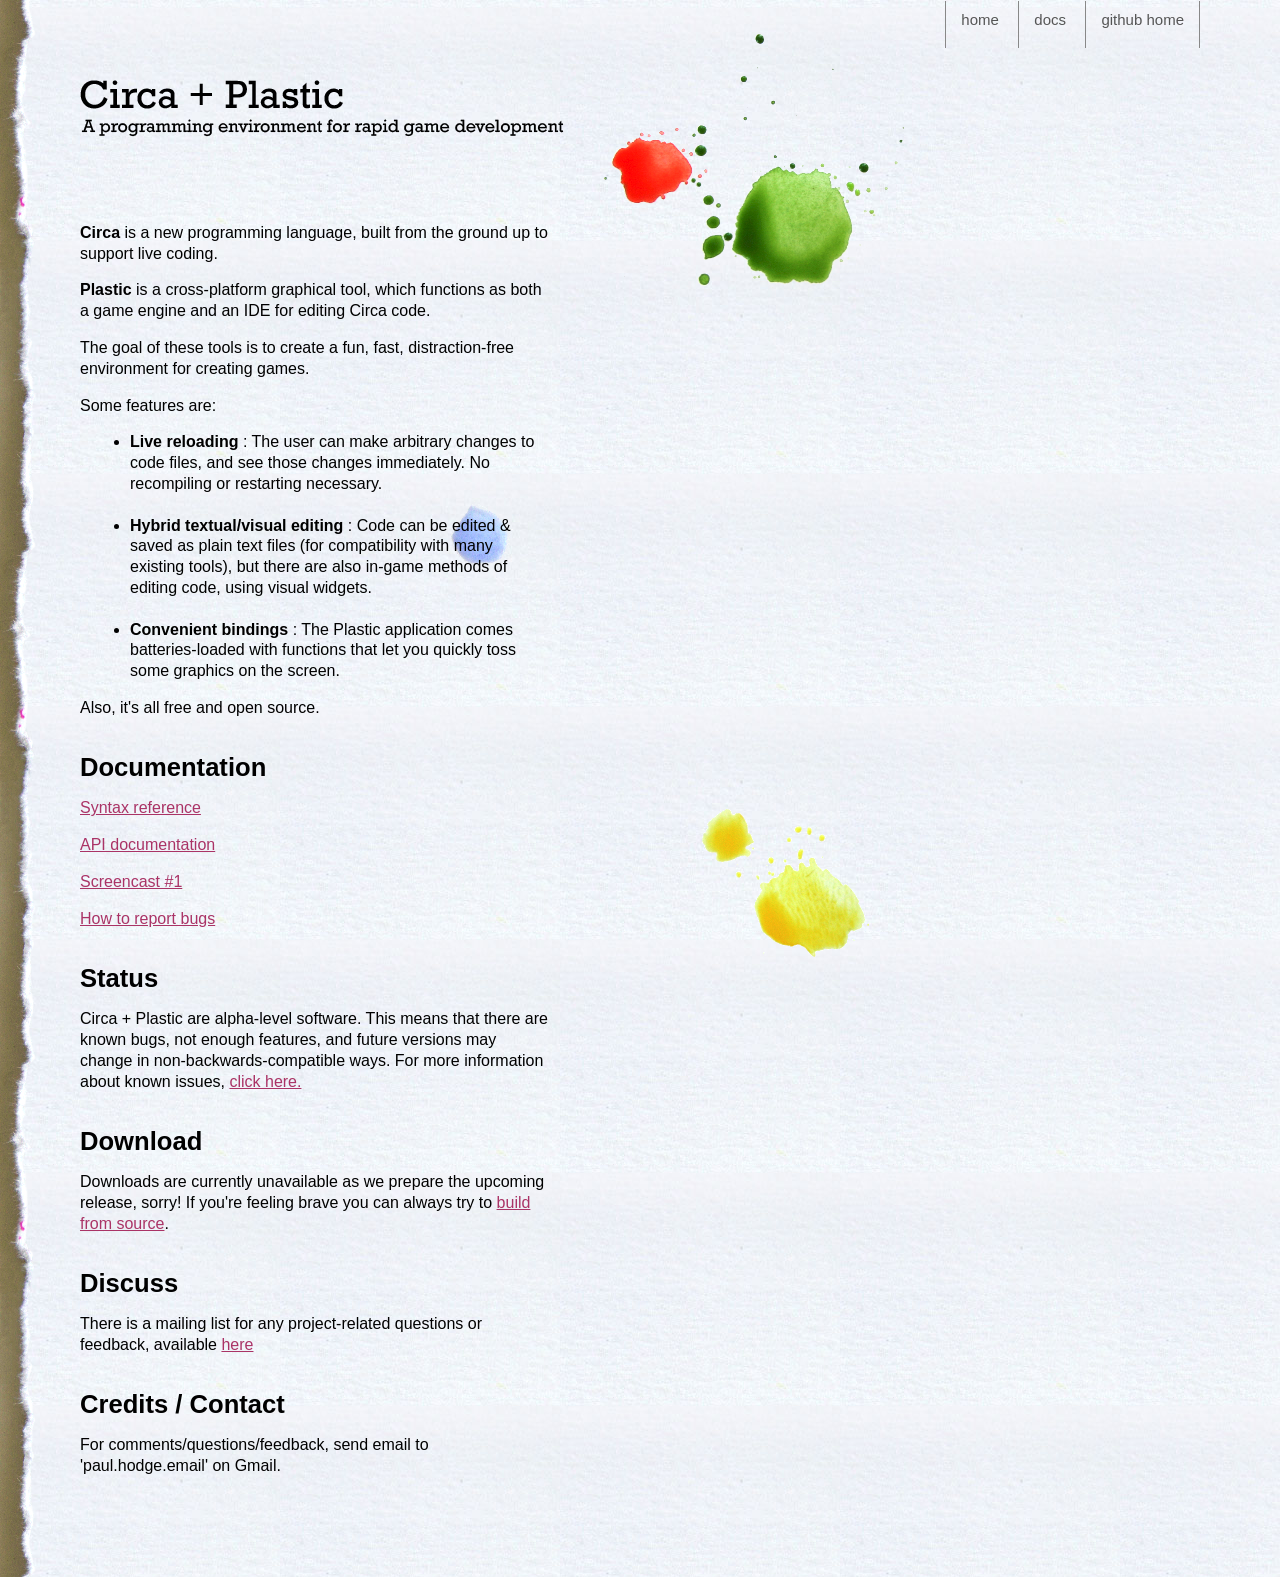
==== index.html @ 9f0190c7 "Latest web page" ====
<!DOCTYPE html PUBLIC "-//W3C//DTD XHTML 1.0 Strict//EN"
"http://www.w3.org/TR/xhtml1/DTD/xhtml1-strict.dtd">

<html xmlns="http://www.w3.org/1999/xhtml" xml:lang="en" lang="en-us">
<head>
   <meta http-equiv="content-type" content="text/html; charset=utf-8" />
   <title>Circa + Plastic</title>
   <meta name="author" content="Paul Hodge" />
 
   <!-- Homepage CSS -->
   <link rel="stylesheet" href="css/default.css" type="text/css" />
</head>

<body>

<!-- Enclose everything in a 2nd div, to get the repeating ripped paper on the left -->
<div id="_body">

<!-- Floating paint splotches -->
<div id="paint_splotches">
    <img style="position:absolute; top:30px; left:600px" src="images/red_green_splotch.png" />
    <img style="position:absolute; top:500px; left:450px" src="images/blue_dot.png" />
    <img style="position:absolute; top:800px; left:700px" src="images/yellow_splotch.png" />
</div>

<!-- Navigation panel -->
<div id="navigation_panel">
    <span><a href="index.html">home</a></span>
    <span><a href="docs/index.html">docs</a></span>
    <span><a href="http://github.com/paulhodge/circa">github home</a></span>
    <span></span>
</div>

<!-- Title -->
<div class=unselectable">
    <img id="title_image" src="images/circa_plastic_title.png" />
</div>

<div id="content">

    <b>Circa</b> is a new programming language, built from the ground up to support live coding.
    <p>
    <b>Plastic</b> is a cross-platform graphical tool, which functions as both a game engine and an IDE for editing Circa code.
    <p>
    The goal of these tools is to create a fun, fast, distraction-free environment for
    creating games.
    <p>
    Some features are:
    <div style="margin-left:50px;">
        <ul>
            <li><b>Live reloading</b> : The user can make arbitrary changes to code files, and see
            those changes immediately. No recompiling or restarting necessary.</li>
            <br>
            <li><b>Hybrid textual/visual editing</b> :  Code can be edited &amp; saved as plain text files (for compatibility with many existing tools), but there are also in-game methods of editing code, using visual widgets.</li>
            <br>
            <li><b>Convenient bindings</b> : The Plastic application comes batteries-loaded with functions that let you quickly toss some graphics on the screen.</li>
        </ul>
    </div>
    <p>
    Also, it's all free and open source.
    <p>
    <h1>Documentation</h1>
    <p>
    <a href="http://github.com/paulhodge/circa/blob/master/docs/syntax.md">Syntax reference</a><p>
    <a href="docs/index.html">API documentation</a><p>
    <a href="http://www.vimeo.com/8070856">Screencast #1</a><p>
    <a href="reporting_bugs.html">How to report bugs</a><p>
    <h1>Status</h1>
    <p>
    Circa + Plastic are alpha-level software. This means that there are known bugs,
    not enough features,
    and future versions may change in non-backwards-compatible ways.
    For more information about known issues,
    <a href="alpha_release_notes.html">click here.</a>
    <p>
    <h1>Download</h1>
    Downloads are currently unavailable as we prepare the upcoming release, sorry!
    If you're feeling brave you can always try to <a href="http://github.com/paulhodge/circa">build from source</a>.
    <h1>Discuss</h1>
    There is a mailing list for any project-related questions or feedback,
    available <a href="http://groups.google.com/group/circa-talk">here</a>
    <p>
    <h1>Credits / Contact</h1>
    For comments/questions/feedback, send email to 'paul.hodge.email' on Gmail.
</div>
</div>

<script type="text/javascript">
var gaJsHost = (("https:" == document.location.protocol) ? "https://ssl." : "http://www.");
document.write(unescape("%3Cscript src='" + gaJsHost + "google-analytics.com/ga.js' type='text/javascript'%3E%3C/script%3E"));
</script>
<script type="text/javascript">
try {
var pageTracker = _gat._getTracker("UA-8593808-2");
pageTracker._trackPageview();
} catch(err) {}</script>

</body>
</html>
---- css/default.css ----
* {
  /* Global Reset */
  margin: 0;
  padding: 0;
}
 
html, body {
  height: 100%;
}
 
body {
  background: url('../images/rough_paper.jpg');
  /*font: 16px "Lucida Sans Unicode", "Lucida Grande", arial, clean, sans-serif;*/
  /*font: 16px "Trebuchet MS", "Helvetica", sans-serif;*/
  font: 16px "Georgia", sans-serif;
  font-weight: normal;
  letter-spacing: -0.0px;
  text-align: left;
  line-height: 1.3em;
}

#_body {
    background: url('../images/paper_edge.png') repeat-y;
    padding-bottom:100px;
}
 
#title_image {
  margin-top:80px;
  margin-left:80px;
}

#content {
  margin-top: 80px;
  margin-left:80px;
  width:470px;
}

#navigation_panel {
    position:absolute;
    top:0px;
    right:50px;
    color:#666;
}

#navigation_panel span {
    padding-left: 15px;
    padding-right: 15px;
    padding-bottom: 30px;
    border-left: 1px solid #888;
    font-size:15px;
}
#navigation_panel a { position:relative; top: 10px; color: #555; text-decoration:none; }
#navigation_panel a:hover { color: #000; }
#navigation_panel a:visited { color: #555; }

h1 {
  font-size: 160%;
  margin-top: 1.5em;
  margin-bottom: .8em;
  letter-spacing: 0px;
}

h2 {
  font-size: 110%;
  letter-spacing: 0px;
  margin-top: .8em;
  margin-bottom: .8em;
}
 
h3, h4, h5, h6 { font-size: 100%; }
 
p { margin: 1em 0; }
a { color: #a36; }
a:hover { color: black; }
a:visited { color: #333; }
 
table {
  font-size: inherit;
  font: 100%;
  border: 0;
  padding: 3;
}

td { padding: 3; }

 
.site {
  font-size: 110%;
  text-align: justify;
  width: 80%;
  margin: 3em auto 2em auto;
}
 
.title {
  color: #a00;
  font-weight: bold;
  margin-bottom: 2em;
}
 
.site .title a {
color: #a00;
text-decoration: none;
}

.site .title a:hover {
color: black;
}

.site .title a.extra {
color: #aaa;
text-decoration: none;
margin-left: 1em;
}

.site .title a.extra:hover {
color: black;
}

.site .meta {
color: #aaa;
}

.site .footer {
  font-size: 80%;
  color: #666;
  border-top: 4px solid #eee;
  margin-top: 2em;
  overflow: hidden;
}

.site .footer .contact {
  float: left;
  margin-right: 3em;
}

.site .footer .contact a {
  color: #8085C1;
}

.site .footer .rss {
  margin-top: 1.1em;
  margin-right: -.2em;
  float: right;
}

.site .footer .rss img {
  border: 0;
}

table.progress_table tr td {
    border-right: 10px;
    padding: 2px 2px 0px 3px;
}

.unselectable {
   -moz-user-select: none;
   -khtml-user-select: none;
   user-select: none;
}

#paint_splotches {
    position:absolute;
    z-index:-1;
    -moz-user-select: none;
    -khtml-user-select: none;
    user-select: none;
}

code {
    margin-top: 1em;
    margin-bottom: 1em;
    font-size: 13px;
    line-height: 1em;
}

.file_link {
    font: Courier;
    text-decoration: none;
}
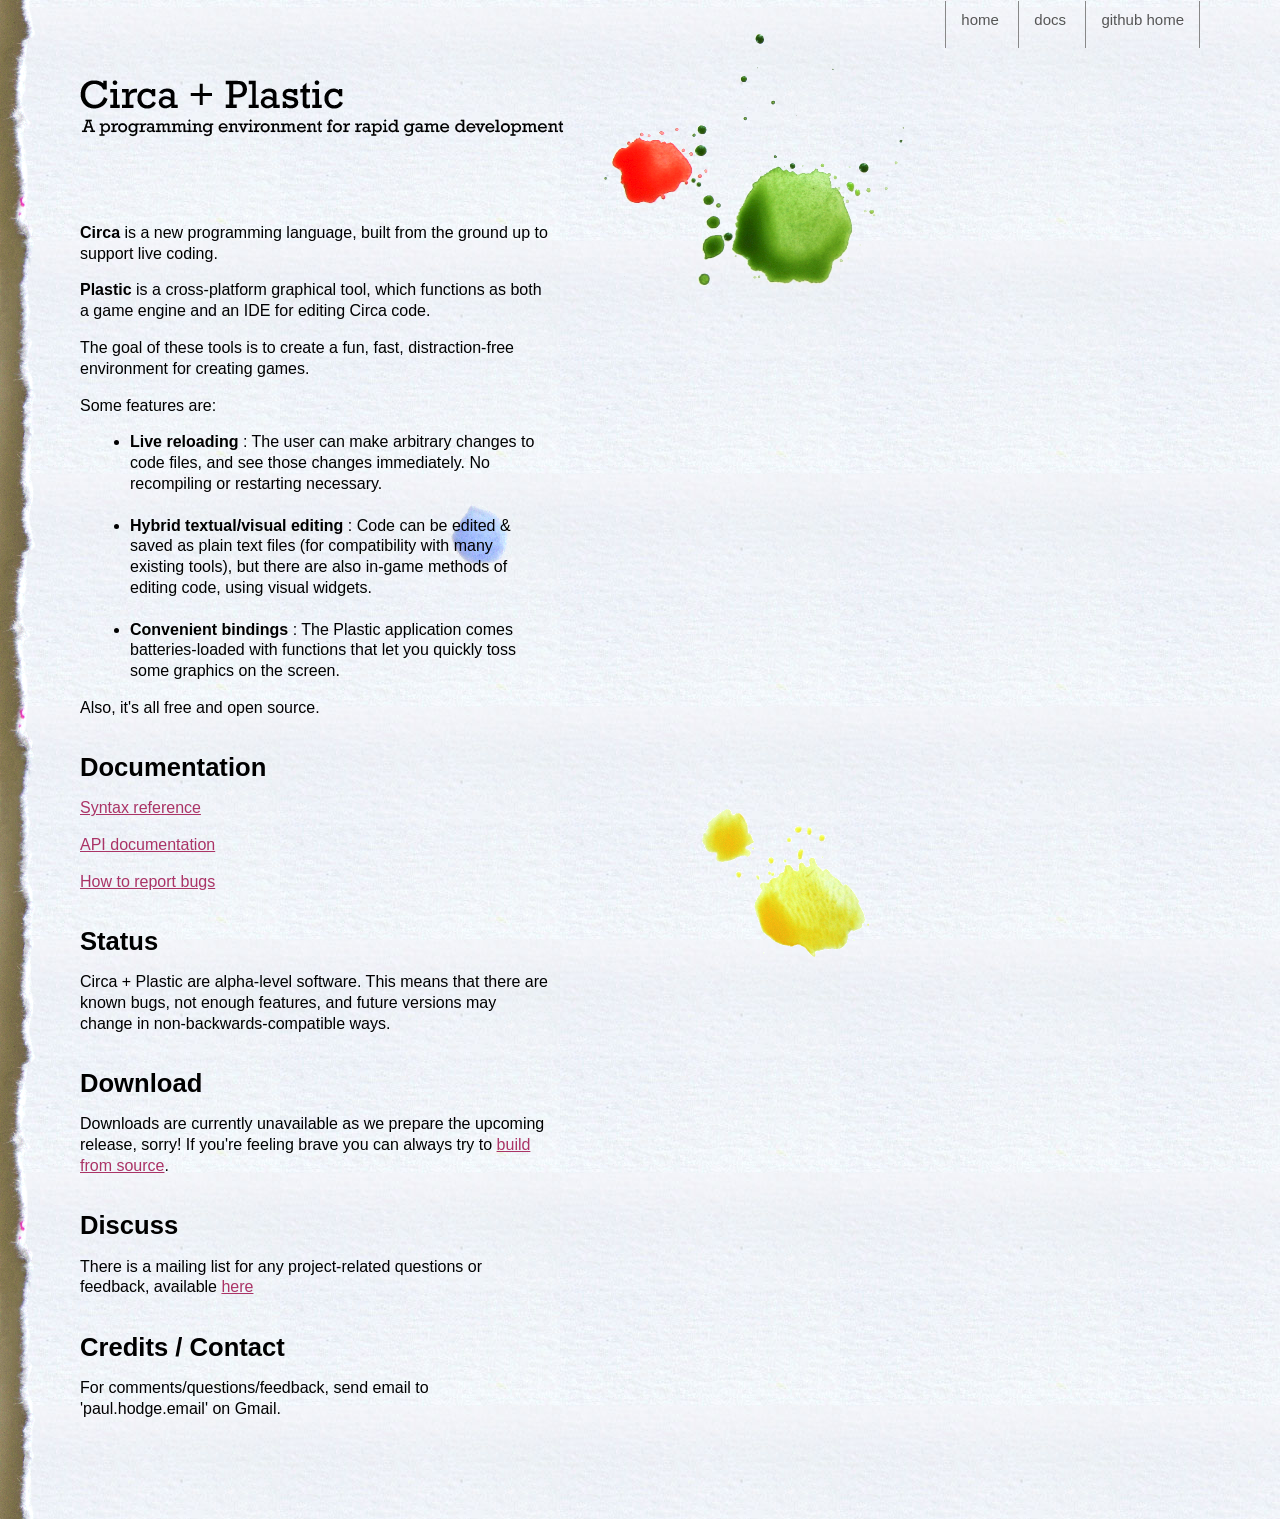
==== commit 2f7b5c24: "Remove reference to old screencast" ====
--- a/index.html
+++ b/index.html
@@ -63,15 +63,12 @@
     <p>
     <a href="http://github.com/paulhodge/circa/blob/master/docs/syntax.md">Syntax reference</a><p>
     <a href="docs/index.html">API documentation</a><p>
-    <a href="http://www.vimeo.com/8070856">Screencast #1</a><p>
     <a href="reporting_bugs.html">How to report bugs</a><p>
     <h1>Status</h1>
     <p>
     Circa + Plastic are alpha-level software. This means that there are known bugs,
     not enough features,
     and future versions may change in non-backwards-compatible ways.
-    For more information about known issues,
-    <a href="alpha_release_notes.html">click here.</a>
     <p>
     <h1>Download</h1>
     Downloads are currently unavailable as we prepare the upcoming release, sorry!
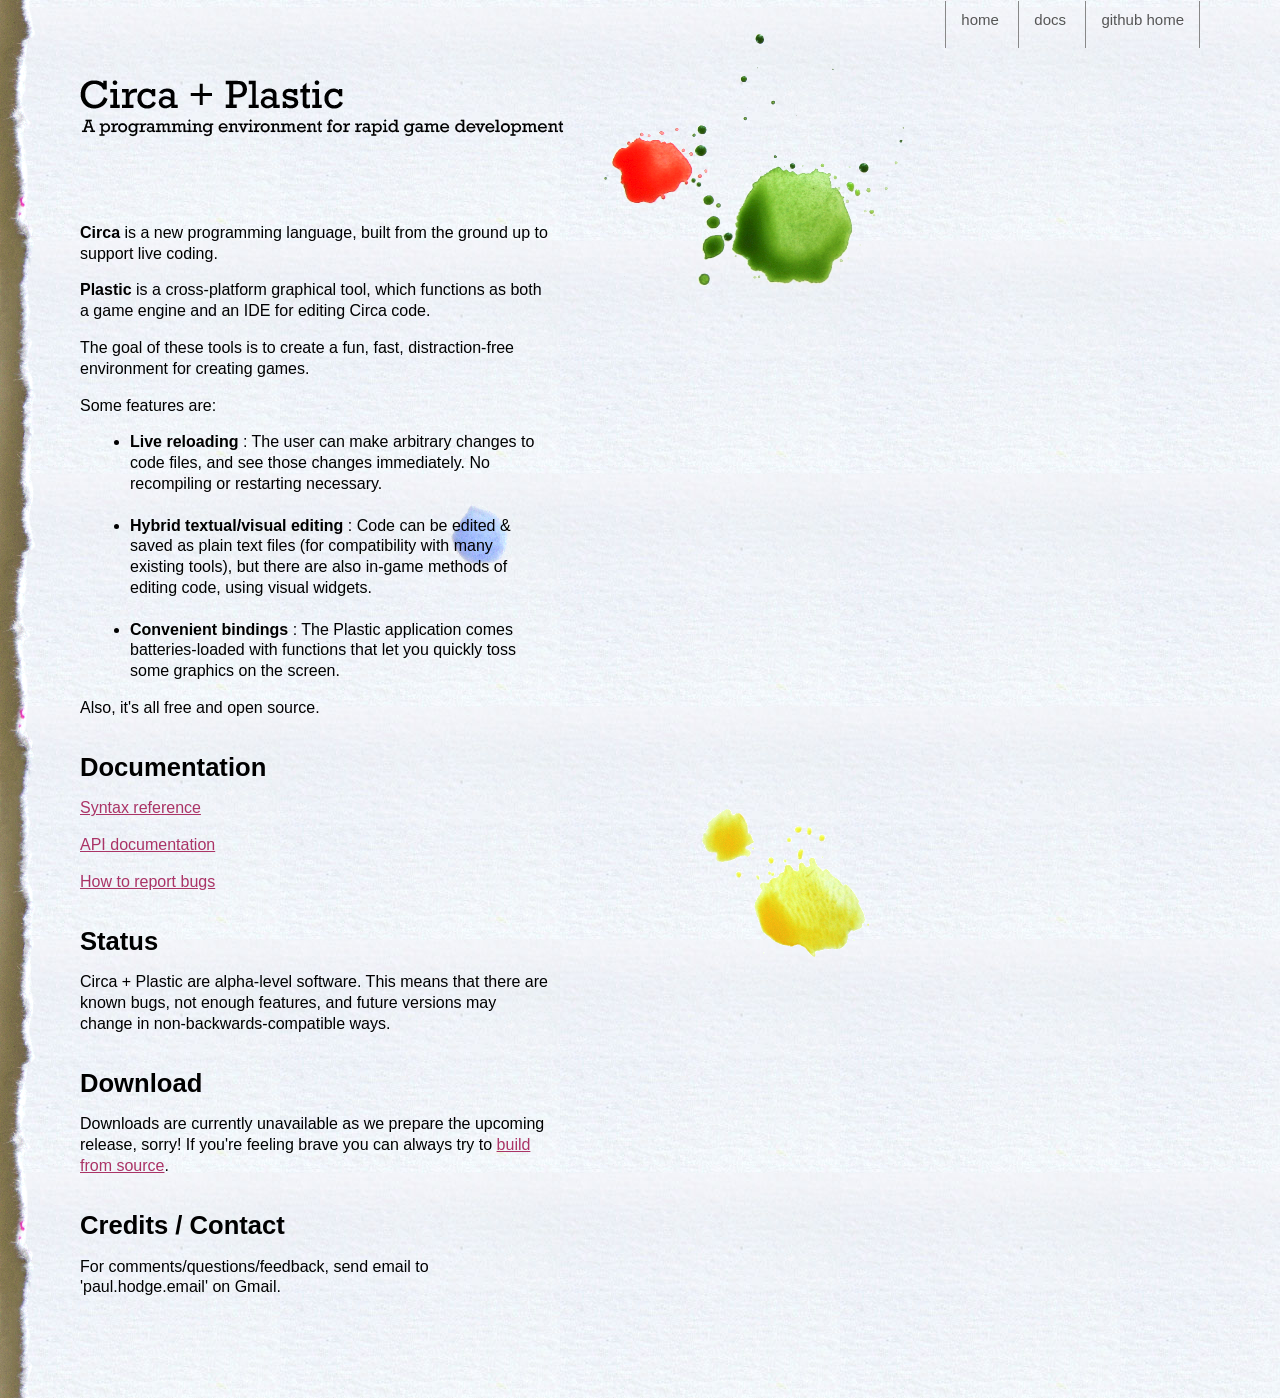
==== commit 955d7fe8: "remove mailing list link too" ====
--- a/index.html
+++ b/index.html
@@ -73,9 +73,6 @@
     <h1>Download</h1>
     Downloads are currently unavailable as we prepare the upcoming release, sorry!
     If you're feeling brave you can always try to <a href="http://github.com/paulhodge/circa">build from source</a>.
-    <h1>Discuss</h1>
-    There is a mailing list for any project-related questions or feedback,
-    available <a href="http://groups.google.com/group/circa-talk">here</a>
     <p>
     <h1>Credits / Contact</h1>
     For comments/questions/feedback, send email to 'paul.hodge.email' on Gmail.
